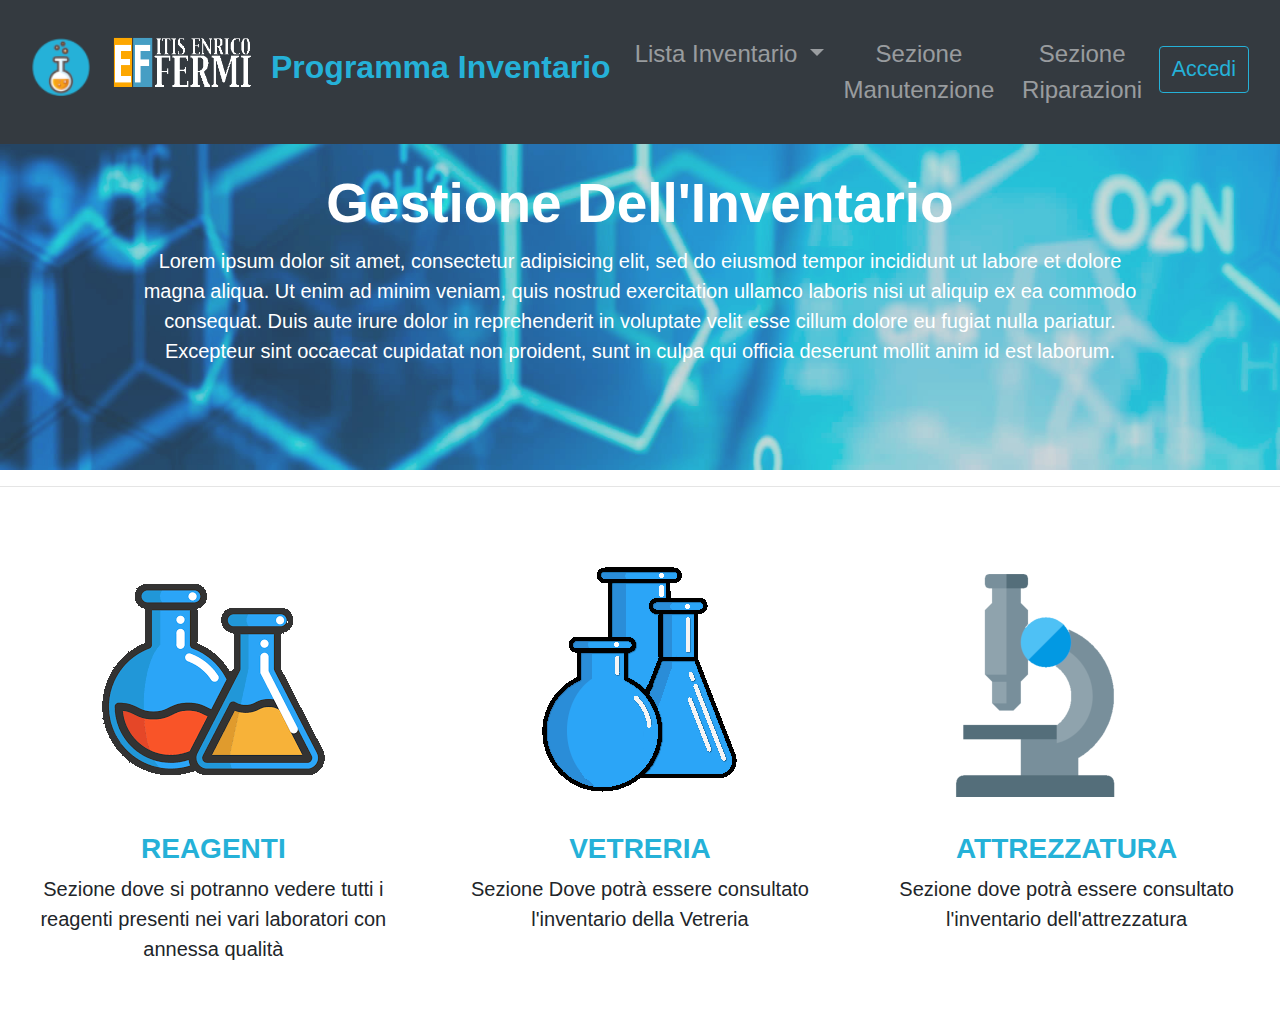
==== FrontEnd/Inventario/index.html @ e9291650 "Aggiunta pagine Modello Reagenti Apparecchiatura Attrezzatura" ====
<!DOCTYPE html>
<html lang="en">
  <head>
    <meta charset="utf-8">
    <title>Pagina Di Prova</title>
    <link rel="stylesheet" href="css/bootstrap.min.css">
    <link rel="stylesheet" href="./css/style.css">
  </head>
  <body>

    <!-- Barra Navigazione-->

    <nav class="navbar navbar-expand-lg navbar-dark bg-dark fixed-top">
      <div class="container-fluid">
        <img src="./img/MiniIconaNavbar.png" alt="#" id="IconaNavbar">
        <img src="./img/LogoItisBianco.png" alt="#" id="LogoItis">
        <a class="navbar-brand" href="#" id="BrandTitle">Programma Inventario</a>
        <button class="navbar-toggler" type="button" data-toggle="collapse" data-target="#navbarSupportedContent" aria-controls="navbarSupportedContent" aria-expanded="false" aria-label="Toggle navigation">
          <span class="navbar-toggler-icon"></span>
        </button>
        <div class="collapse navbar-collapse" id="navbarSupportedContent">
          <ul class="navbar-nav mr-auto" id="NavbarList">

            <!--Item dropdown - Menù a tendina-->
            <li class="nav-item dropdown">
              <a class="nav-link dropdown-toggle" href="#" id="navbarDropdown" role="button" data-toggle="dropdown" aria-haspopup="true" aria-expanded="false">
                Lista Inventario
              </a>
              <div class="dropdown-menu" aria-labelledby="navbarDropdown">
                <a class="dropdown-item" href="Reagenti.html">Lista Reagenti</a>
                <div class="dropdown-divider"></div>
                <a class="dropdown-item" href="Attrezzatura.html">Lista Apparecchiatura</a>
                <div class="dropdown-divider"></div>
                <a class="dropdown-item" href="Vetreria.html">Lista Vetreria</a>
              </div>
            </li>
            <!-- Link Sezione manutenzione-->
            <li class="nav-item">
              <a class="nav-link" href="#">Sezione Manutenzione</a>
            </li>

            <!-- Link Sezione Riparazioni-->
            <li class="nav-item">
              <a class="nav-link" href="#">Sezione Riparazioni</a>
            </li>
          </ul>

          <hr>

          <!-- Link Per l'accesso-->

          <form class="form-inline" action="SingIn.html" id="FormBottoneAccesso">
            <button class="btn btn-outline-success" type="submit" id="BottoneAccesso">Accedi</button>
          </form>
        </div>
      </div>
    </nav>


    <!-- Main Body-->

    <section id="showcase">
      <div class="container">
        <h1>Gestione Dell'Inventario</h1>
        <p>Lorem ipsum dolor sit amet, consectetur adipisicing elit, sed do eiusmod tempor incididunt ut labore et dolore magna aliqua. Ut enim ad minim veniam, quis nostrud exercitation ullamco laboris nisi ut aliquip ex ea commodo consequat. Duis aute irure dolor in reprehenderit in voluptate velit esse cillum dolore eu fugiat nulla pariatur. Excepteur sint occaecat cupidatat non proident, sunt in culpa qui officia deserunt mollit anim id est laborum.</p>
      </div>
    </section>

    <hr id="divisorio">
    <!-- Sezione con le relative parti del programma-->
    <section id="boxes">
      <div class="container-fluid">
        <div class="row">
          <div class="col-md-4 ">
            <img src="./img/Reagenti.png" alt="Reagenti" id="ImgReagenti">
            <a href="#"><h3>REAGENTI</h3></a>
            <p>Sezione dove si potranno vedere tutti i reagenti presenti nei vari laboratori con annessa qualità</p>
          </div>
          <hr>
          <div class="col-md-4 ">
            <img src="./img/Vetreria.png" alt="Vetreria" id ="ImgVetreria">
            <a href="https://google.com"><h3>VETRERIA</h3></a>
            <p>Sezione Dove potrà essere consultato l'inventario della Vetreria</p>
          </div>
          <hr>
          <div class="col-md-4  ">
            <img src="./img/Attrezzatura.png" alt="Attrezzatura" id="ImgAttrezzatura">
            <a href="#"><h3>ATTREZZATURA</h3></a>
            <p>Sezione dove potrà essere consultato l'inventario dell'attrezzatura</p>
          </div>
          <hr>
        </div>
      </div>
    </section>

    <script src="https://ajax.googleapis.com/ajax/libs/jquery/1.12.4/jquery.min.js"></script>
    <script src="js/bootstrap.min.js"></script>
  </body>
</html>
---- FrontEnd/Inventario/css/style.css ----
body{
  padding-top: 70px;
  font: 20px/1.5 Arial, Helvetica,sans-serif;
}

img{
  padding-bottom: 10px;
}

h3{
  font-weight: bold;
}


a{
  color: #25b1d8;
}

div{
  padding-bottom: 10px;
  text-align: center;
}

#divisorio{
  padding-top: 30px;
  padding-bottom: 30px;
}


#showcase{
  min-height: 400px;
  background: url('../img/wallpaper1.jpg');
  background-size:cover;
  text-align: center;
  color: #ffffff;
  font: 45px,Montserrat, Helvetica;
}

#showcase h1{
  margin-top:100px;
  font-size:55px;
  margin-bottom:10px;
  font-weight: bold;
}

#ImgReagenti{
  padding-bottom: 40px;
}

#ImgVetreria{
  padding-bottom: 40px;
}

#ImgAttrezzatura{
  padding-bottom: 35px;
}

#IconaNavbar{
  padding-bottom: 0px;
  padding-right: 15px;
  height: 60px;
  width: 80px;
}

#LogoItis{
  height: 70px;
  width: 165px;
  padding-right: 10px;
  padding-bottom: 10 px;
}

#showcase p{
  font-size:20px;
}

#boxes{
  margin-top: 20px;
}


#BrandTitle{
  color: #25b1d8;
  font-weight: bold;
  font-size: 2rem;
}

#FormBottoneAccesso{
  padding-top: 15px;
  text-align: center;
}

#BottoneAccesso{
  padding-right: 12px;
  padding-left: 12px;
  align-items: center;
}


#PillBox{
  max-width: 500px;
  padding-right: 5px;
  background-color:  #f8a018;
  border-style: groove;
}

#PillBox h1{
  margin-top: 30px;
  color: white;
  font-weight: bolder;
  text-transform: uppercase;
  font-family: sans-serif;
}

#NavbarList{
  margin-top: revert;
}

ul#services li{
  text-align: left;
  list-style: none;
  padding:20px;
  border: #cccccc solid 1px;
  margin-bottom:5px;
  background:#e6e6e6;
}

ul#services h3{
  color: #25b1d8;
  text-align: left;
  padding-bottom: 15px;
}


#AttrezzaturaMain{
  padding-top: 100px;
}

#Inserimento{
  background-color: #e6e6e6;
  padding: 5px;
  padding-top: 20px;
}

.nav-link{
  font-size: x-large;
}

.navbar-toggler-icon {
    display: inline-block;
    width: 2.5em;
    height: 2.5em;
    vertical-align: middle;
    content: "";
    background: no-repeat center center;
        background-image: none
        font: 15px/1.5 Arial, Helvetica,sans-serif;;
        background-size: auto;
    background-size: 100% 100%;
}

.navbar-brand{
  height: 70px;
  line-height: 60px;
}

.container{
  width: 80%;
  margin: auto;
  overflow: hidden;
}


.btn-outline-success {
    color: #25b1d8;
    border-color: #25b1d8;
    font-size: 1.340rem;
}

.btn-outline-success:hover {
    color: #fff;
    background-color: #25b1d8;
    border-color: #25b1d8;
}
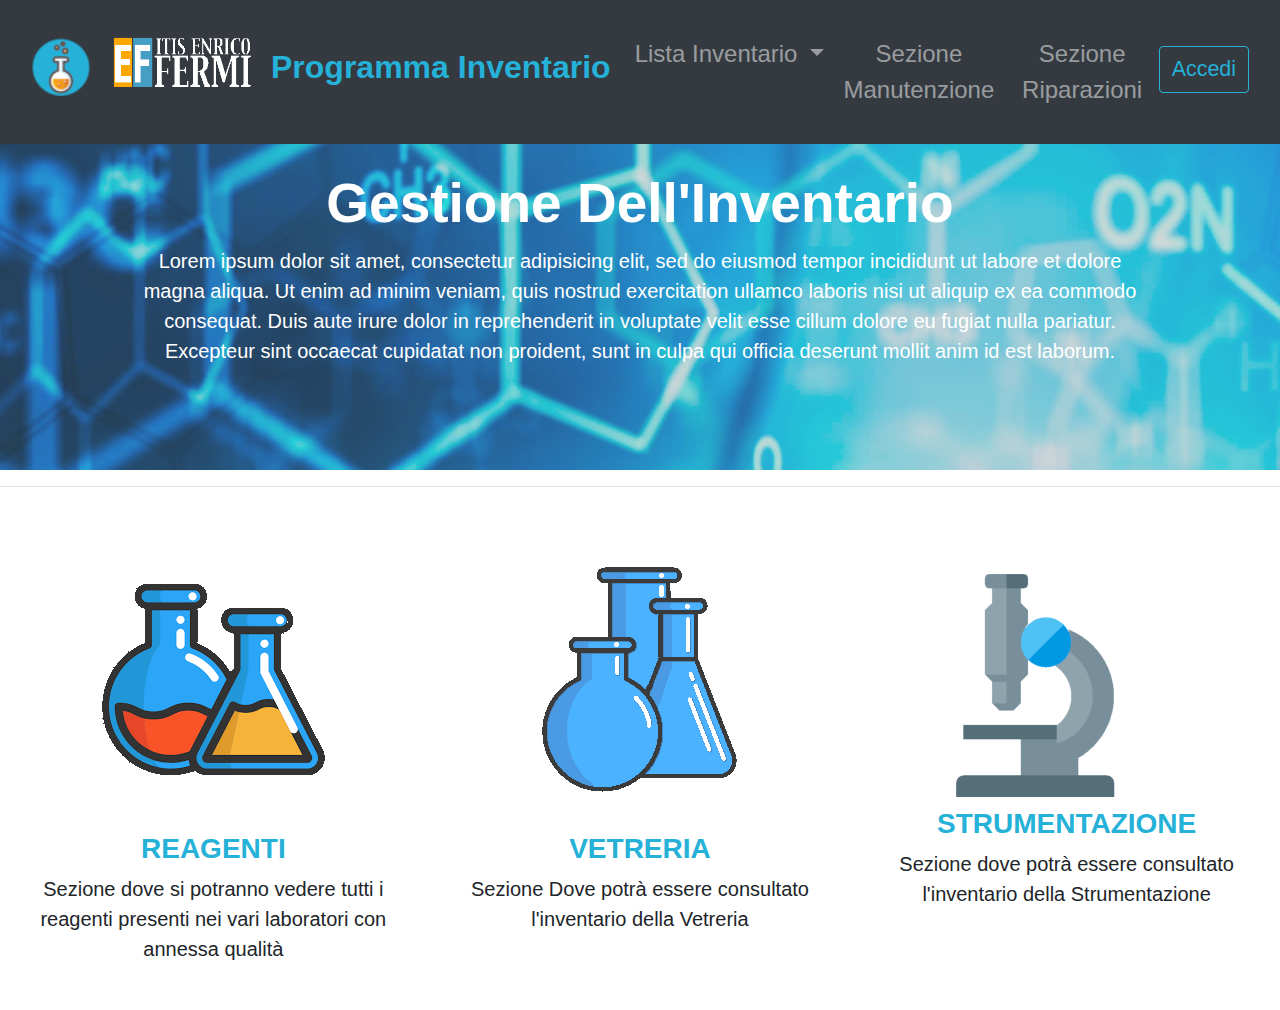
==== commit 8a4219ac: "Sistemato Frontend" ====
--- a/FrontEnd/Inventario/index.html
+++ b/FrontEnd/Inventario/index.html
@@ -29,7 +29,7 @@
               <div class="dropdown-menu" aria-labelledby="navbarDropdown">
                 <a class="dropdown-item" href="Reagenti.html">Lista Reagenti</a>
                 <div class="dropdown-divider"></div>
-                <a class="dropdown-item" href="Attrezzatura.html">Lista Apparecchiatura</a>
+                <a class="dropdown-item" href="Strumentazione.html">Lista Apparecchiatura</a>
                 <div class="dropdown-divider"></div>
                 <a class="dropdown-item" href="Vetreria.html">Lista Vetreria</a>
               </div>
@@ -73,20 +73,20 @@
         <div class="row">
           <div class="col-md-4 ">
             <img src="./img/Reagenti.png" alt="Reagenti" id="ImgReagenti">
-            <a href="#"><h3>REAGENTI</h3></a>
+            <a href="Reagenti.html"><h3>REAGENTI</h3></a>
             <p>Sezione dove si potranno vedere tutti i reagenti presenti nei vari laboratori con annessa qualità</p>
           </div>
           <hr>
           <div class="col-md-4 ">
             <img src="./img/Vetreria.png" alt="Vetreria" id ="ImgVetreria">
-            <a href="https://google.com"><h3>VETRERIA</h3></a>
+            <a href="Vetreria.html"><h3>VETRERIA</h3></a>
             <p>Sezione Dove potrà essere consultato l'inventario della Vetreria</p>
           </div>
           <hr>
           <div class="col-md-4  ">
-            <img src="./img/Attrezzatura.png" alt="Attrezzatura" id="ImgAttrezzatura">
-            <a href="#"><h3>ATTREZZATURA</h3></a>
-            <p>Sezione dove potrà essere consultato l'inventario dell'attrezzatura</p>
+            <img src="./img/Strumentazione.png" alt="Strumentazione" id="ImgStrumentazione">
+            <a href="Strumentazione.html"><h3>STRUMENTAZIONE</h3></a>
+            <p>Sezione dove potrà essere consultato l'inventario della Strumentazione</p>
           </div>
           <hr>
         </div>
--- a/FrontEnd/Inventario/css/style.css
+++ b/FrontEnd/Inventario/css/style.css
@@ -93,6 +93,7 @@
   padding-right: 12px;
   padding-left: 12px;
   align-items: center;
+  text-align: center;
 }
 
 
@@ -131,7 +132,15 @@
 }
 
 
-#AttrezzaturaMain{
+#VetreriaMain{
+  padding-top: 100px;
+}
+
+#ReagenteMain{
+  padding-top: 100px;
+}
+
+#StrumentazioneMain{
   padding-top: 100px;
 }
 
@@ -139,6 +148,10 @@
   background-color: #e6e6e6;
   padding: 5px;
   padding-top: 20px;
+}
+
+#InserisciElemento{
+  padding-top: 100px;
 }
 
 .nav-link{
@@ -181,3 +194,6 @@
     background-color: #25b1d8;
     border-color: #25b1d8;
 }
+
+.row{
+}
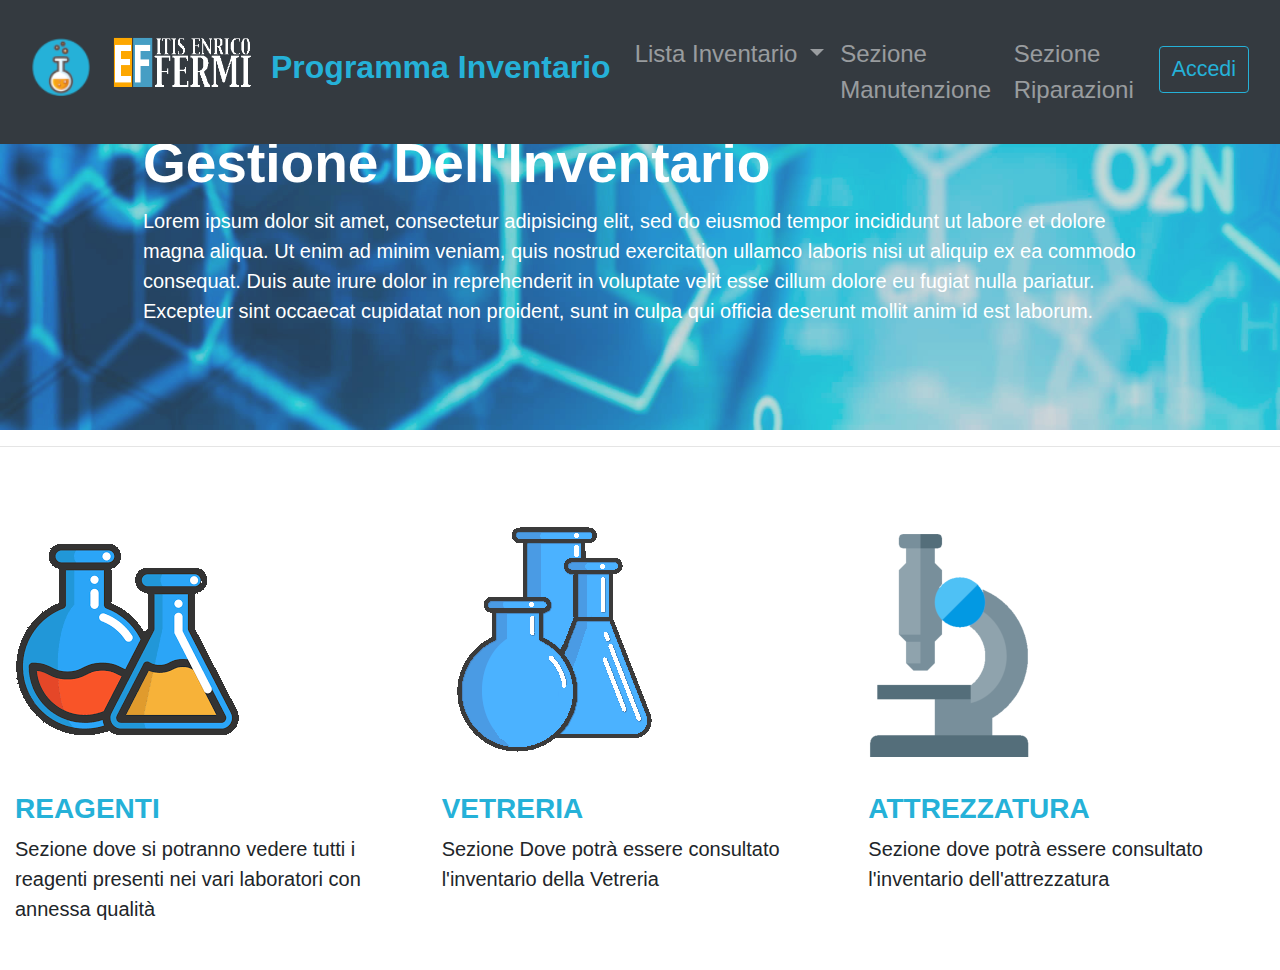
==== commit 6aec39fd: "Pre-Bestemmie" ====
--- a/FrontEnd/Inventario/index.html
+++ b/FrontEnd/Inventario/index.html
@@ -29,7 +29,7 @@
               <div class="dropdown-menu" aria-labelledby="navbarDropdown">
                 <a class="dropdown-item" href="Reagenti.html">Lista Reagenti</a>
                 <div class="dropdown-divider"></div>
-                <a class="dropdown-item" href="Strumentazione.html">Lista Apparecchiatura</a>
+                <a class="dropdown-item" href="Attrezzatura.html">Lista Apparecchiatura</a>
                 <div class="dropdown-divider"></div>
                 <a class="dropdown-item" href="Vetreria.html">Lista Vetreria</a>
               </div>
@@ -84,9 +84,9 @@
           </div>
           <hr>
           <div class="col-md-4  ">
-            <img src="./img/Strumentazione.png" alt="Strumentazione" id="ImgStrumentazione">
-            <a href="Strumentazione.html"><h3>STRUMENTAZIONE</h3></a>
-            <p>Sezione dove potrà essere consultato l'inventario della Strumentazione</p>
+            <img src="./img/Attrezzatura.png" alt="Attrezzatura" id="ImgAttrezzatura">
+            <a href="Attrezzatura.html"><h3>ATTREZZATURA</h3></a>
+            <p>Sezione dove potrà essere consultato l'inventario dell'attrezzatura</p>
           </div>
           <hr>
         </div>
--- a/FrontEnd/Inventario/css/style.css
+++ b/FrontEnd/Inventario/css/style.css
@@ -1,5 +1,5 @@
 body{
-  padding-top: 70px;
+  padding-top: 30px;
   font: 20px/1.5 Arial, Helvetica,sans-serif;
 }
 
@@ -11,14 +11,13 @@
   font-weight: bold;
 }
 
-
 a{
   color: #25b1d8;
 }
 
 div{
   padding-bottom: 10px;
-  text-align: center;
+  text-align: left;
 }
 
 #divisorio{
@@ -117,6 +116,7 @@
 }
 
 ul#services li{
+  font-size: 12px;
   text-align: left;
   list-style: none;
   padding:20px;
@@ -128,32 +128,58 @@
 ul#services h3{
   color: #25b1d8;
   text-align: left;
-  padding-bottom: 15px;
-}
-
-
-#VetreriaMain{
-  padding-top: 100px;
-}
-
-#ReagenteMain{
-  padding-top: 100px;
-}
-
-#StrumentazioneMain{
-  padding-top: 100px;
+  padding-bottom: 10px;
+}
+
+
+#AttrezzaturaMain{
+  padding-top: 80px;
 }
 
 #Inserimento{
+  font-size: 12px;
   background-color: #e6e6e6;
   padding: 5px;
   padding-top: 20px;
 }
 
 #InserisciElemento{
+  font-size: 12px;
   padding-top: 100px;
 }
 
+ul#services li{
+  list-style: none;
+  padding:20px;
+  border: #cccccc solid 1px;
+  margin-bottom:5px;
+  background:#e6e6e6;
+}
+/*Nuove cose per la sidebar*/
+aside#sidebar{
+  float:right;
+  width:30%;
+  margin-top:10px;7
+  padding-top: 1800px;
+}
+
+aside#sidebar .quote input, aside#sidebar .quote textarea{
+  width:90%;
+  padding:5px;
+}
+
+.dark{
+  font-size: 12px;
+  font-weight: bold;
+  text-align: left;
+  padding:15px;
+  background:#35424a;
+  color:#ffffff;
+  margin-top:80px;
+  margin-bottom:10px;
+  margin-left: 15px;
+}
+/* fine cose per la sidebar*/
 .nav-link{
   font-size: x-large;
 }
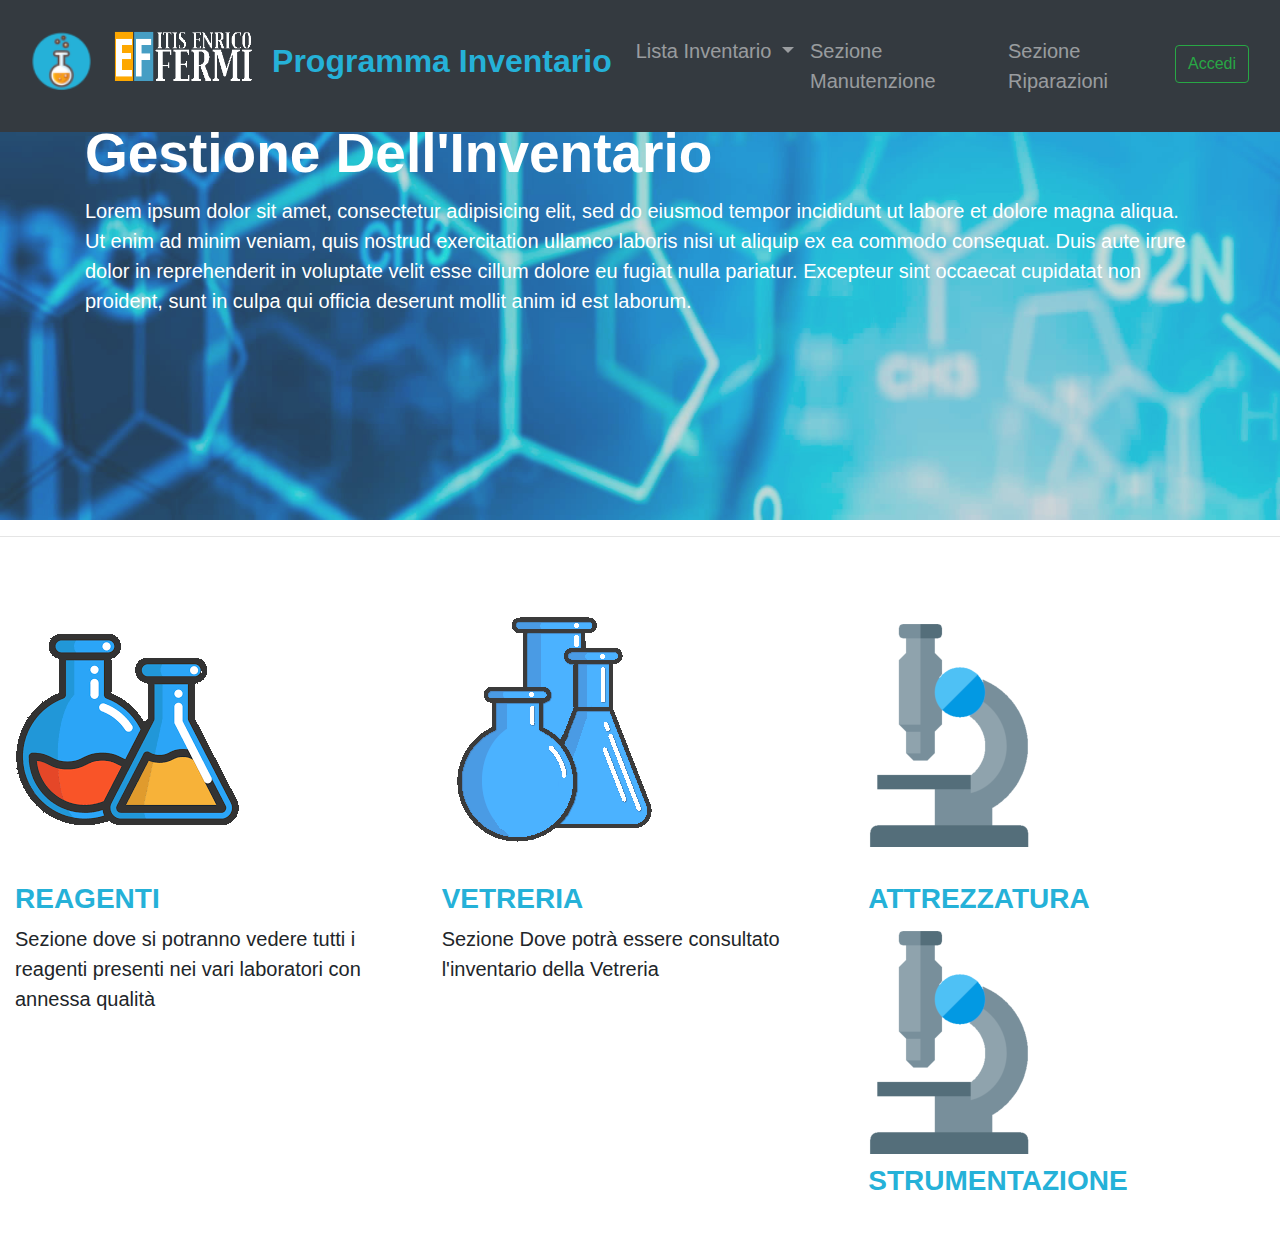
==== commit 7c3bb3c2: "perfavore" ====
--- a/FrontEnd/Inventario/index.html
+++ b/FrontEnd/Inventario/index.html
@@ -29,7 +29,7 @@
               <div class="dropdown-menu" aria-labelledby="navbarDropdown">
                 <a class="dropdown-item" href="Reagenti.html">Lista Reagenti</a>
                 <div class="dropdown-divider"></div>
-                <a class="dropdown-item" href="Attrezzatura.html">Lista Apparecchiatura</a>
+                <a class="dropdown-item" href="Strumentazione.html">Lista Apparecchiatura</a>
                 <div class="dropdown-divider"></div>
                 <a class="dropdown-item" href="Vetreria.html">Lista Vetreria</a>
               </div>
@@ -86,7 +86,10 @@
           <div class="col-md-4  ">
             <img src="./img/Attrezzatura.png" alt="Attrezzatura" id="ImgAttrezzatura">
             <a href="Attrezzatura.html"><h3>ATTREZZATURA</h3></a>
-            <p>Sezione dove potrà essere consultato l'inventario dell'attrezzatura</p>
+
+            <img src="./img/Strumentazione.png" alt="Strumentazione" id="ImgStrumentazione">
+            <a href="Strumentazione.html"><h3>STRUMENTAZIONE</h3></a>
+            <p>
           </div>
           <hr>
         </div>
--- a/FrontEnd/Inventario/css/style.css
+++ b/FrontEnd/Inventario/css/style.css
@@ -1,5 +1,5 @@
 body{
-  padding-top: 30px;
+  padding-top: 20px;
   font: 20px/1.5 Arial, Helvetica,sans-serif;
 }
 
@@ -132,8 +132,20 @@
 }
 
 
+
 #AttrezzaturaMain{
   padding-top: 80px;
+
+#VetreriaMain{
+  padding-top: 100px;
+}
+
+#ReagenteMain{
+  padding-top: 100px;
+}
+
+#StrumentazioneMain{
+  padding-top: 100px;
 }
 
 #Inserimento{
@@ -179,6 +191,7 @@
   margin-bottom:10px;
   margin-left: 15px;
 }
+
 /* fine cose per la sidebar*/
 .nav-link{
   font-size: x-large;
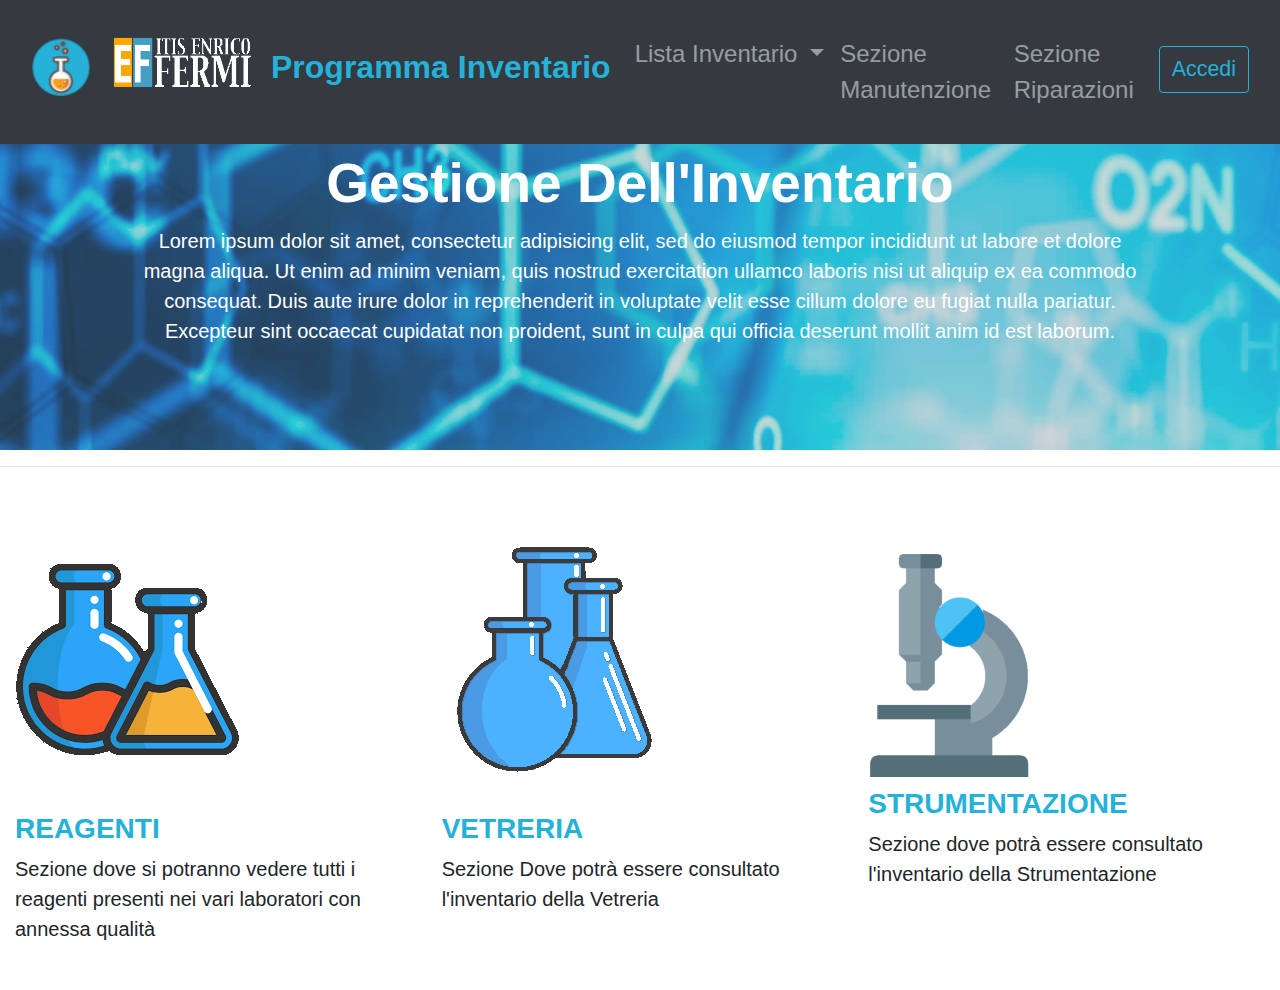
==== commit 8a369a79: "Ristabilimento del FrontEnd" ====
--- a/FrontEnd/Inventario/index.html
+++ b/FrontEnd/Inventario/index.html
@@ -1,102 +1,99 @@
-<!DOCTYPE html>
-<html lang="en">
-  <head>
-    <meta charset="utf-8">
-    <title>Pagina Di Prova</title>
-    <link rel="stylesheet" href="css/bootstrap.min.css">
-    <link rel="stylesheet" href="./css/style.css">
-  </head>
-  <body>
-
-    <!-- Barra Navigazione-->
-
-    <nav class="navbar navbar-expand-lg navbar-dark bg-dark fixed-top">
-      <div class="container-fluid">
-        <img src="./img/MiniIconaNavbar.png" alt="#" id="IconaNavbar">
-        <img src="./img/LogoItisBianco.png" alt="#" id="LogoItis">
-        <a class="navbar-brand" href="#" id="BrandTitle">Programma Inventario</a>
-        <button class="navbar-toggler" type="button" data-toggle="collapse" data-target="#navbarSupportedContent" aria-controls="navbarSupportedContent" aria-expanded="false" aria-label="Toggle navigation">
-          <span class="navbar-toggler-icon"></span>
-        </button>
-        <div class="collapse navbar-collapse" id="navbarSupportedContent">
-          <ul class="navbar-nav mr-auto" id="NavbarList">
-
-            <!--Item dropdown - Menù a tendina-->
-            <li class="nav-item dropdown">
-              <a class="nav-link dropdown-toggle" href="#" id="navbarDropdown" role="button" data-toggle="dropdown" aria-haspopup="true" aria-expanded="false">
-                Lista Inventario
-              </a>
-              <div class="dropdown-menu" aria-labelledby="navbarDropdown">
-                <a class="dropdown-item" href="Reagenti.html">Lista Reagenti</a>
-                <div class="dropdown-divider"></div>
-                <a class="dropdown-item" href="Strumentazione.html">Lista Apparecchiatura</a>
-                <div class="dropdown-divider"></div>
-                <a class="dropdown-item" href="Vetreria.html">Lista Vetreria</a>
-              </div>
-            </li>
-            <!-- Link Sezione manutenzione-->
-            <li class="nav-item">
-              <a class="nav-link" href="#">Sezione Manutenzione</a>
-            </li>
-
-            <!-- Link Sezione Riparazioni-->
-            <li class="nav-item">
-              <a class="nav-link" href="#">Sezione Riparazioni</a>
-            </li>
-          </ul>
-
-          <hr>
-
-          <!-- Link Per l'accesso-->
-
-          <form class="form-inline" action="SingIn.html" id="FormBottoneAccesso">
-            <button class="btn btn-outline-success" type="submit" id="BottoneAccesso">Accedi</button>
-          </form>
-        </div>
-      </div>
-    </nav>
-
-
-    <!-- Main Body-->
-
-    <section id="showcase">
-      <div class="container">
-        <h1>Gestione Dell'Inventario</h1>
-        <p>Lorem ipsum dolor sit amet, consectetur adipisicing elit, sed do eiusmod tempor incididunt ut labore et dolore magna aliqua. Ut enim ad minim veniam, quis nostrud exercitation ullamco laboris nisi ut aliquip ex ea commodo consequat. Duis aute irure dolor in reprehenderit in voluptate velit esse cillum dolore eu fugiat nulla pariatur. Excepteur sint occaecat cupidatat non proident, sunt in culpa qui officia deserunt mollit anim id est laborum.</p>
-      </div>
-    </section>
-
-    <hr id="divisorio">
-    <!-- Sezione con le relative parti del programma-->
-    <section id="boxes">
-      <div class="container-fluid">
-        <div class="row">
-          <div class="col-md-4 ">
-            <img src="./img/Reagenti.png" alt="Reagenti" id="ImgReagenti">
-            <a href="Reagenti.html"><h3>REAGENTI</h3></a>
-            <p>Sezione dove si potranno vedere tutti i reagenti presenti nei vari laboratori con annessa qualità</p>
-          </div>
-          <hr>
-          <div class="col-md-4 ">
-            <img src="./img/Vetreria.png" alt="Vetreria" id ="ImgVetreria">
-            <a href="Vetreria.html"><h3>VETRERIA</h3></a>
-            <p>Sezione Dove potrà essere consultato l'inventario della Vetreria</p>
-          </div>
-          <hr>
-          <div class="col-md-4  ">
-            <img src="./img/Attrezzatura.png" alt="Attrezzatura" id="ImgAttrezzatura">
-            <a href="Attrezzatura.html"><h3>ATTREZZATURA</h3></a>
-
-            <img src="./img/Strumentazione.png" alt="Strumentazione" id="ImgStrumentazione">
-            <a href="Strumentazione.html"><h3>STRUMENTAZIONE</h3></a>
-            <p>
-          </div>
-          <hr>
-        </div>
-      </div>
-    </section>
-
-    <script src="https://ajax.googleapis.com/ajax/libs/jquery/1.12.4/jquery.min.js"></script>
-    <script src="js/bootstrap.min.js"></script>
-  </body>
-</html>
+<!DOCTYPE html>
+<html lang="en">
+  <head>
+    <meta charset="utf-8">
+    <title>Pagina Di Prova</title>
+    <link rel="stylesheet" href="css/bootstrap.min.css">
+    <link rel="stylesheet" href="./css/style.css">
+  </head>
+  <body>
+
+    <!-- Barra Navigazione-->
+
+    <nav class="navbar navbar-expand-lg navbar-dark bg-dark fixed-top">
+      <div class="container-fluid">
+        <img src="./img/MiniIconaNavbar.png" alt="#" id="IconaNavbar">
+        <img src="./img/LogoItisBianco.png" alt="#" id="LogoItis">
+        <a class="navbar-brand" href="#" id="BrandTitle">Programma Inventario</a>
+        <button class="navbar-toggler" type="button" data-toggle="collapse" data-target="#navbarSupportedContent" aria-controls="navbarSupportedContent" aria-expanded="false" aria-label="Toggle navigation">
+          <span class="navbar-toggler-icon"></span>
+        </button>
+        <div class="collapse navbar-collapse" id="navbarSupportedContent">
+          <ul class="navbar-nav mr-auto" id="NavbarList">
+
+            <!--Item dropdown - Menù a tendina-->
+            <li class="nav-item dropdown">
+              <a class="nav-link dropdown-toggle" href="#" id="navbarDropdown" role="button" data-toggle="dropdown" aria-haspopup="true" aria-expanded="false">
+                Lista Inventario
+              </a>
+              <div class="dropdown-menu" aria-labelledby="navbarDropdown">
+                <a class="dropdown-item" href="Reagenti.html">Lista Reagenti</a>
+                <div class="dropdown-divider"></div>
+                <a class="dropdown-item" href="Strumentazione.html">Lista Apparecchiatura</a>
+                <div class="dropdown-divider"></div>
+                <a class="dropdown-item" href="Vetreria.html">Lista Vetreria</a>
+              </div>
+            </li>
+            <!-- Link Sezione manutenzione-->
+            <li class="nav-item">
+              <a class="nav-link" href="#">Sezione Manutenzione</a>
+            </li>
+
+            <!-- Link Sezione Riparazioni-->
+            <li class="nav-item">
+              <a class="nav-link" href="#">Sezione Riparazioni</a>
+            </li>
+          </ul>
+
+          <hr>
+
+          <!-- Link Per l'accesso-->
+
+          <form class="form-inline" action="SingIn.html" id="FormBottoneAccesso">
+            <button class="btn btn-outline-success" type="submit" id="BottoneAccesso">Accedi</button>
+          </form>
+        </div>
+      </div>
+    </nav>
+
+
+    <!-- Main Body-->
+
+    <section id="showcase">
+      <div class="container">
+        <h1>Gestione Dell'Inventario</h1>
+        <p>Lorem ipsum dolor sit amet, consectetur adipisicing elit, sed do eiusmod tempor incididunt ut labore et dolore magna aliqua. Ut enim ad minim veniam, quis nostrud exercitation ullamco laboris nisi ut aliquip ex ea commodo consequat. Duis aute irure dolor in reprehenderit in voluptate velit esse cillum dolore eu fugiat nulla pariatur. Excepteur sint occaecat cupidatat non proident, sunt in culpa qui officia deserunt mollit anim id est laborum.</p>
+      </div>
+    </section>
+
+    <hr id="divisorio">
+    <!-- Sezione con le relative parti del programma-->
+    <section id="boxes">
+      <div class="container-fluid">
+        <div class="row">
+          <div class="col-md-4 ">
+            <img src="./img/Reagenti.png" alt="Reagenti" id="ImgReagenti">
+            <a href="Reagenti.html"><h3>REAGENTI</h3></a>
+            <p>Sezione dove si potranno vedere tutti i reagenti presenti nei vari laboratori con annessa qualità</p>
+          </div>
+          <hr>
+          <div class="col-md-4 ">
+            <img src="./img/Vetreria.png" alt="Vetreria" id ="ImgVetreria">
+            <a href="Vetreria.html"><h3>VETRERIA</h3></a>
+            <p>Sezione Dove potrà essere consultato l'inventario della Vetreria</p>
+          </div>
+          <hr>
+          <div class="col-md-4  ">
+            <img src="./img/Strumentazione.png" alt="Strumentazione" id="ImgStrumentazione">
+            <a href="Strumentazione.html"><h3>STRUMENTAZIONE</h3></a>
+            <p>Sezione dove potrà essere consultato l'inventario della Strumentazione</p>
+          </div>
+          <hr>
+        </div>
+      </div>
+    </section>
+
+    <script src="https://ajax.googleapis.com/ajax/libs/jquery/1.12.4/jquery.min.js"></script>
+    <script src="js/bootstrap.min.js"></script>
+  </body>
+</html>
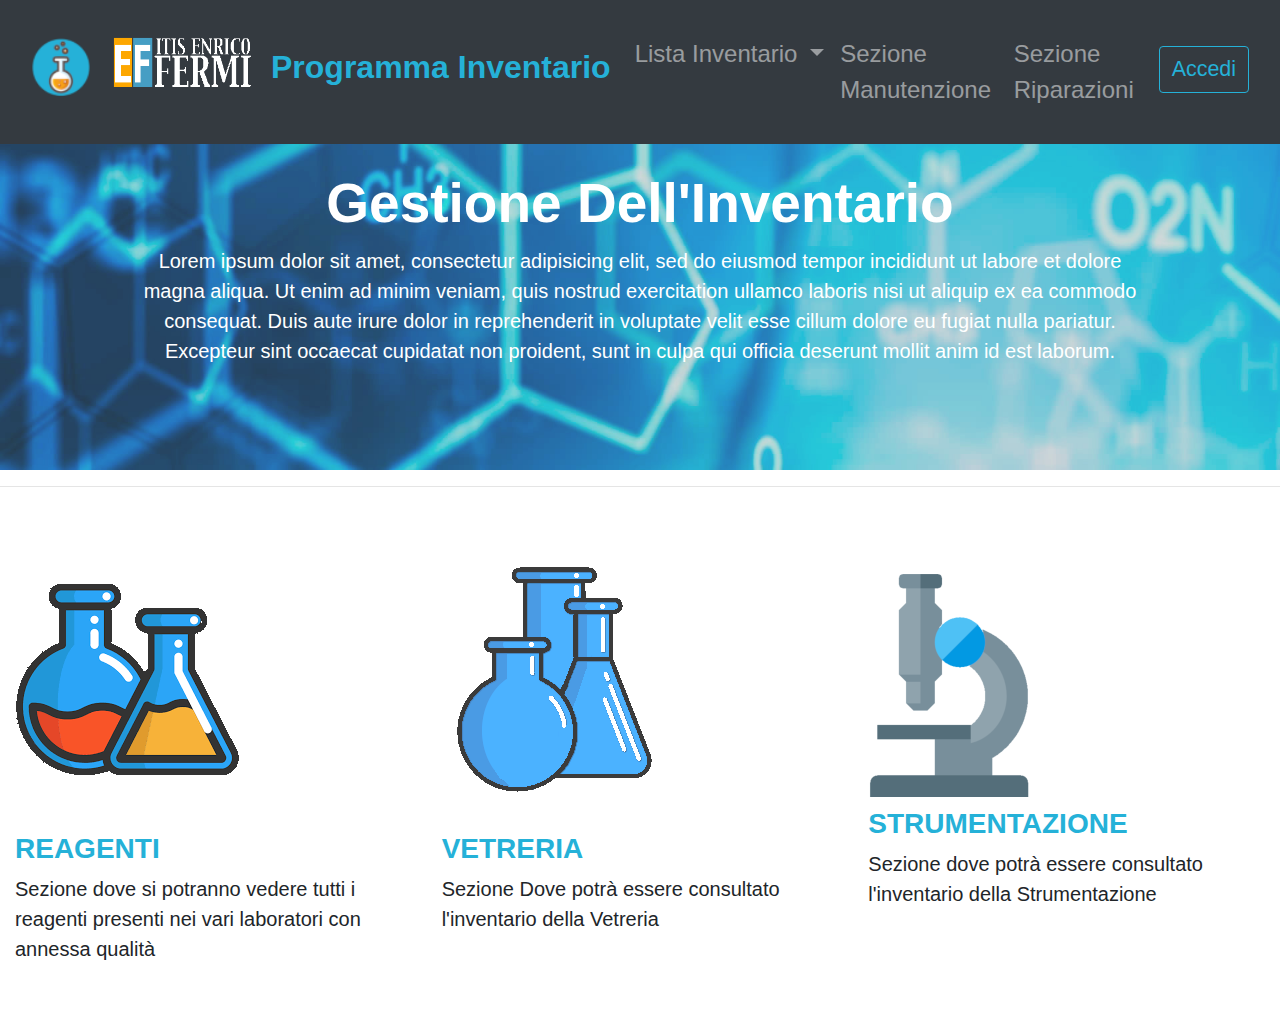
==== commit e185c0d0: "Conferma Aggiunta Pag Manutezione e aggiunta relativi link" ====
--- a/FrontEnd/Inventario/index.html
+++ b/FrontEnd/Inventario/index.html
@@ -36,7 +36,7 @@
             </li>
             <!-- Link Sezione manutenzione-->
             <li class="nav-item">
-              <a class="nav-link" href="#">Sezione Manutenzione</a>
+              <a class="nav-link" href="Manutenzione.html">Sezione Manutenzione</a>
             </li>
 
             <!-- Link Sezione Riparazioni-->
--- a/FrontEnd/Inventario/css/style.css
+++ b/FrontEnd/Inventario/css/style.css
@@ -1,5 +1,5 @@
 body{
-  padding-top: 50px;
+  padding-top: 70px;
   font: 20px/1.5 Arial, Helvetica,sans-serif;
 }
 
@@ -40,6 +40,38 @@
   margin-bottom:10px;
   font-weight: bold;
 }
+
+/*CSS schermata manutenzione*/
+
+#showcase_man{
+  min-height: 200px;
+  background: url('../img/wallpaper1.jpg');
+  background-size:cover;
+  text-align: center;
+  color: #ffffff;
+  font: 20px,Montserrat, Helvetica;
+}
+
+#showcase_man h1{
+  margin-top:70px;
+  font-size:55px;
+  font-weight: bold;
+}
+
+ul#services_man li{
+  list-style: none;
+  padding:20px;
+  border: #cccccc solid 1px;
+  margin-bottom:5px;
+  background:#e6e6e6;
+}
+
+ul#services_man td
+{
+	width:300px;
+}
+
+/*Fine schermata manutenzione*/
 
 #ImgReagenti{
   padding-bottom: 40px;
@@ -131,15 +163,15 @@
 
 
 #VetreriaMain{
-  padding-top: 100px;
+  padding-top: 10px;
 }
 
 #ReagenteMain{
-  padding-top: 100px;
+  padding-top: 10px;
 }
 
 #StrumentazioneMain{
-  padding-top: 100px;
+  padding-top: 10px;
 }
 
 #Inserimento{
@@ -153,7 +185,7 @@
 }
 
 #AttrezzaturaMain{
-  margin-top: 60px;
+  margin-top: 10px;
 }
 
 /*modifica proprietà per la lista*/
@@ -185,12 +217,35 @@
   padding:15px;
   background:#35424a;
   color:#ffffff;
-  margin-top:60px;
+  margin-top:10px;
   margin-bottom:10px;
   margin-left: 15px;
 }
 
 /* fine cose per la sidebar*/
+
+/* Stile per la barra di ricerca*/
+#SezioneRicerca{
+  margin-left: inherit;
+  margin-right: auto;
+  padding-left: 25px;
+  padding-right: 10px;
+  margin-top: 60px;
+  width: inherit;
+}
+
+#SezioneRicerca h4{
+  font-size: bold;
+}
+
+#SezioneInserimento{
+  margin-left: inherit;
+  margin-right: auto;
+  padding-left: 25px;
+  padding-right: 10px;
+  margin-top: 60px;
+  width: inherit;
+}
 
 .nav-link{
   font-size: x-large;
